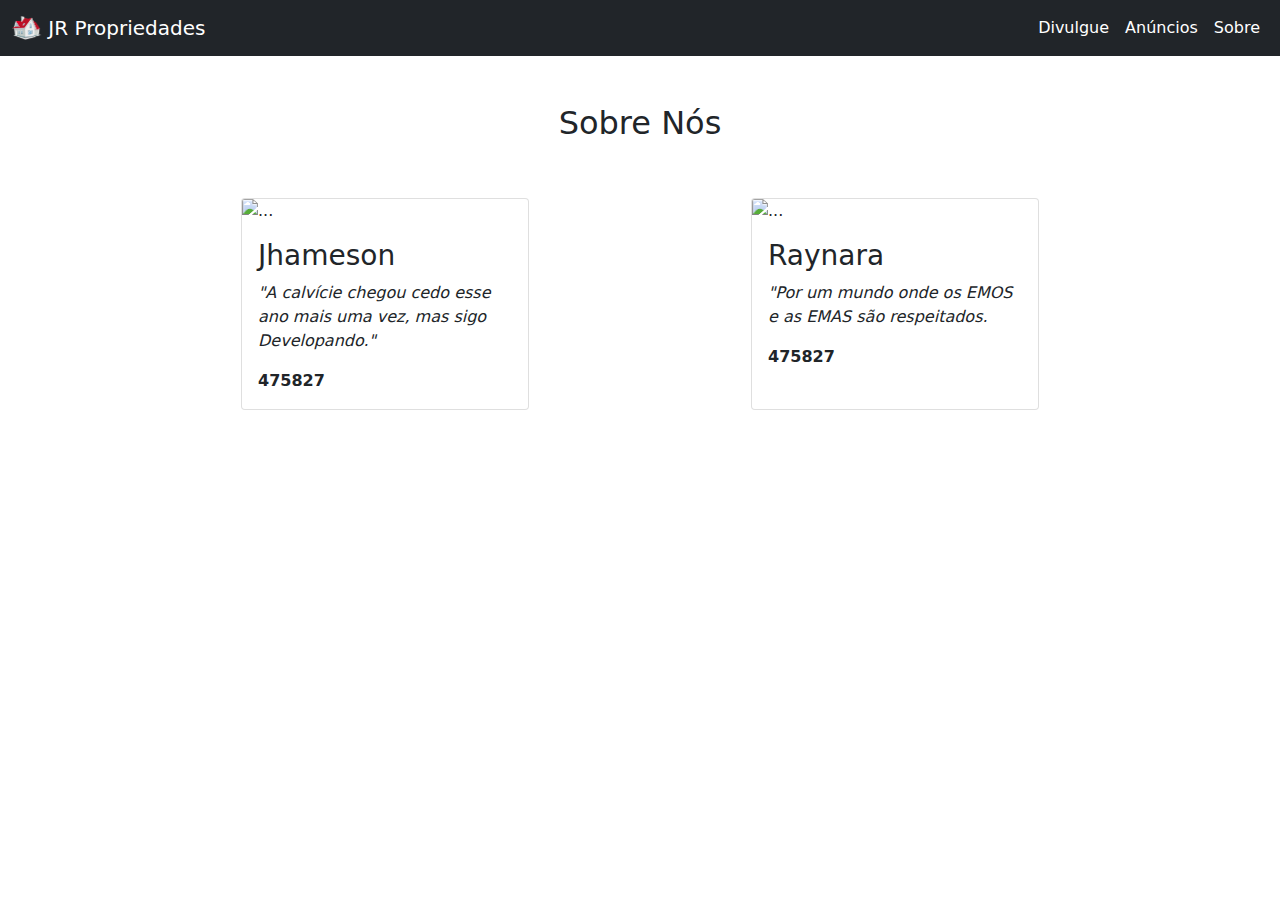
==== pages/About/index.html @ fa8d14d8 "att" ====
<!DOCTYPE html>
<html lang="pt-br">


<head>

    <meta charset="UTF-8">
    <meta http-equiv="X-UA-Compatible" content="IE=edge">
    <meta name="viewport" content="width=device-width, initial-scale=1.0">

    <title>JR Propriedades</title>

    <link href="../../assets/css/bootstrap.min.css" rel="stylesheet">
    <script src="../../assets/js/bootstrap.bundle.min.js"></script>
    <script src="../../assets/js/bootstrap.min.js"></script>
</head>

<body class="gray-200">
    <header>
        <nav class="navbar navbar-expand-lg navbar-dark bg-dark">
            <div class="container-fluid">
                <a class="navbar-brand" href="../../index.html">
                    <img src="../../assets/img/logo0.png" alt="" width="30" height="24"
                        class="d-inline-block align-text-top">
                    JR Propriedades
                </a>
                <button class="navbar-toggler" type="button" data-bs-toggle="collapse"
                    data-bs-target="#navbarNavDropdown" aria-controls="navbarNavDropdown" aria-expanded="false"
                    aria-label="Toggle navigation">
                    <span class="navbar-toggler-icon"></span>
                </button>
                <div class="collapse navbar-collapse justify-content-end" id="navbarNavDropdown">
                    <ul class="navbar-nav">
                        <li class="nav-item">
                            <a class="nav-link active" href="../InsertNewAdvert/index.html">Divulgue</a>
                        </li>
                        <li class="nav-item">
                            <a class="nav-link active" href="../Adverts/index.html">Anúncios</a>
                        </li>
                        <li class="nav-item">
                            <a class="nav-link active" href="#">Sobre</a>
                        </li>
                    </ul>
                </div>
            </div>
        </nav>

    </header>
    <div class="container">
        <div class="row text-center m-5">
            <h2>Sobre Nós</h2>
        </div>
        <div class="row m-5">
            <div class="col-xl-6 d-flex justify-content-center ">
                <div class="card" style="width: 18rem;">
                    <img src="../../assets/img/messiCareca.jpg" class="card-img-top" alt="...">
                    <div class="card-body">
                        <h3>Jhameson</h3>
                        <p class="card-text"><i>"A calvície chegou cedo esse ano mais uma vez, mas sigo
                                Developando."</i></p>
                        <strong>475827</strong>
                    </div>
                </div>
            </div>
            <div class="col-xl-6 d-flex justify-content-center ">
                <div class="card " style="width: 18rem;">
                    <img src="../../assets/img/narutoEmo.jpg" class="card-img-top" alt="...">
                    <div class="card-body">
                        <h3>Raynara</h3>
                        <p class="card-text"><i>"Por um mundo onde os EMOS e as EMAS são respeitados.</i></p>
                        <strong>475827</strong>
                    </div>
                </div>
            </div>
        </div>
    </div>


    <script src="../../assets/js/vue.global.js"></script>
  
    <script src="../../assets/js/script.js"></script>

</body>

</html>
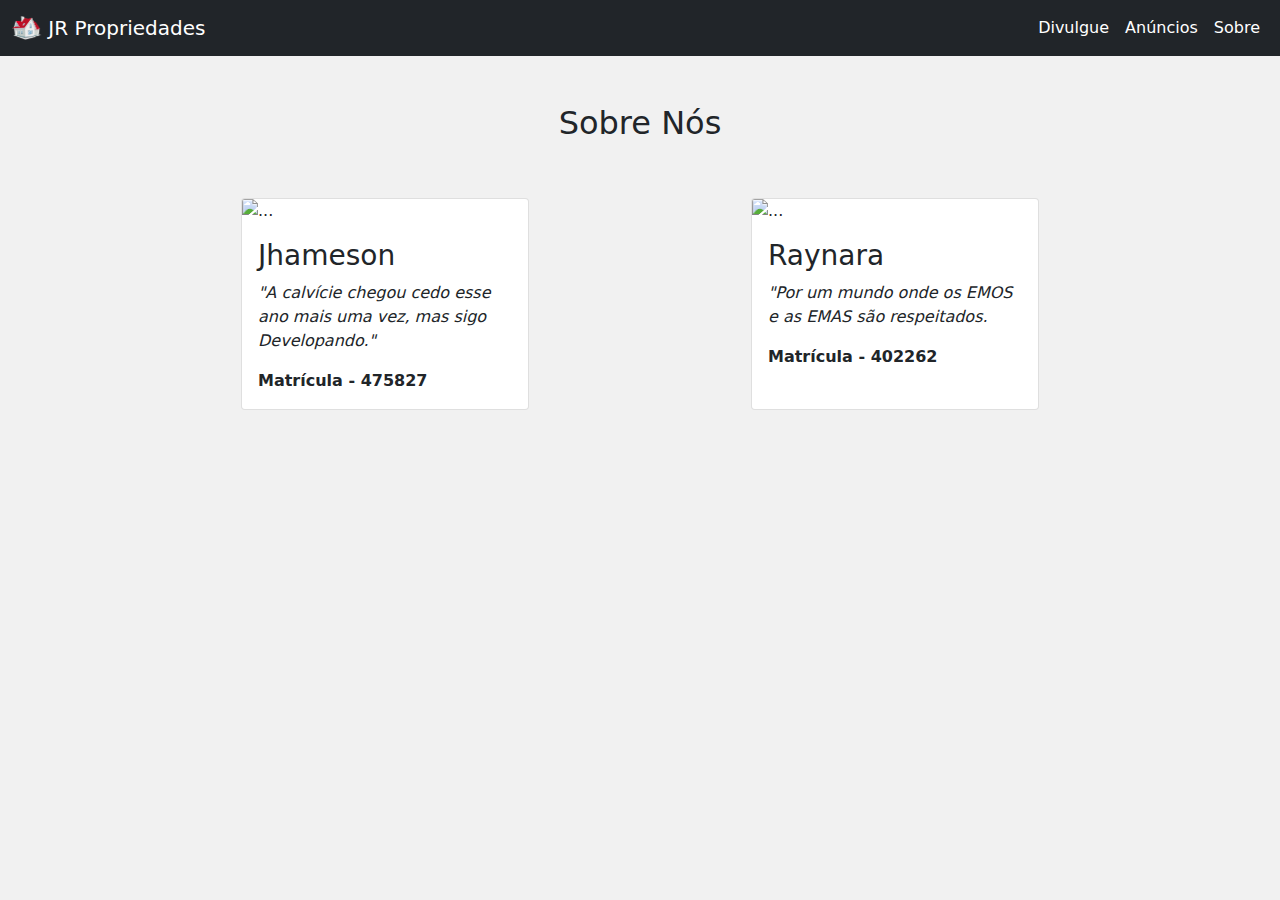
==== commit 501e2a22: "att." ====
--- a/pages/About/index.html
+++ b/pages/About/index.html
@@ -11,8 +11,8 @@
     <title>JR Propriedades</title>
 
     <link href="../../assets/css/bootstrap.min.css" rel="stylesheet">
-    <script src="../../assets/js/bootstrap.bundle.min.js"></script>
-    <script src="../../assets/js/bootstrap.min.js"></script>
+    <link href="../../assets/css/style.css" rel="stylesheet">
+  
 </head>
 
 <body class="gray-200">
@@ -51,35 +51,30 @@
             <h2>Sobre Nós</h2>
         </div>
         <div class="row m-5">
-            <div class="col-xl-6 d-flex justify-content-center ">
+            <div class="col-md-6 d-flex justify-content-center ">
                 <div class="card" style="width: 18rem;">
                     <img src="../../assets/img/messiCareca.jpg" class="card-img-top" alt="...">
                     <div class="card-body">
                         <h3>Jhameson</h3>
                         <p class="card-text"><i>"A calvície chegou cedo esse ano mais uma vez, mas sigo
                                 Developando."</i></p>
-                        <strong>475827</strong>
+                        <strong>Matrícula - 475827</strong>
                     </div>
                 </div>
             </div>
-            <div class="col-xl-6 d-flex justify-content-center ">
+            <div class="col-md-6 d-flex justify-content-center ">
                 <div class="card " style="width: 18rem;">
                     <img src="../../assets/img/narutoEmo.jpg" class="card-img-top" alt="...">
                     <div class="card-body">
                         <h3>Raynara</h3>
                         <p class="card-text"><i>"Por um mundo onde os EMOS e as EMAS são respeitados.</i></p>
-                        <strong>475827</strong>
+                        <strong>Matrícula - 402262</strong>
                     </div>
                 </div>
             </div>
         </div>
     </div>
 
-
-    <script src="../../assets/js/vue.global.js"></script>
-  
-    <script src="../../assets/js/script.js"></script>
-
 </body>
 
 </html>--- a/assets/css/style.css
+++ b/assets/css/style.css
@@ -0,0 +1,4 @@
+body
+{
+    background-color: rgb(241, 241, 241);
+}